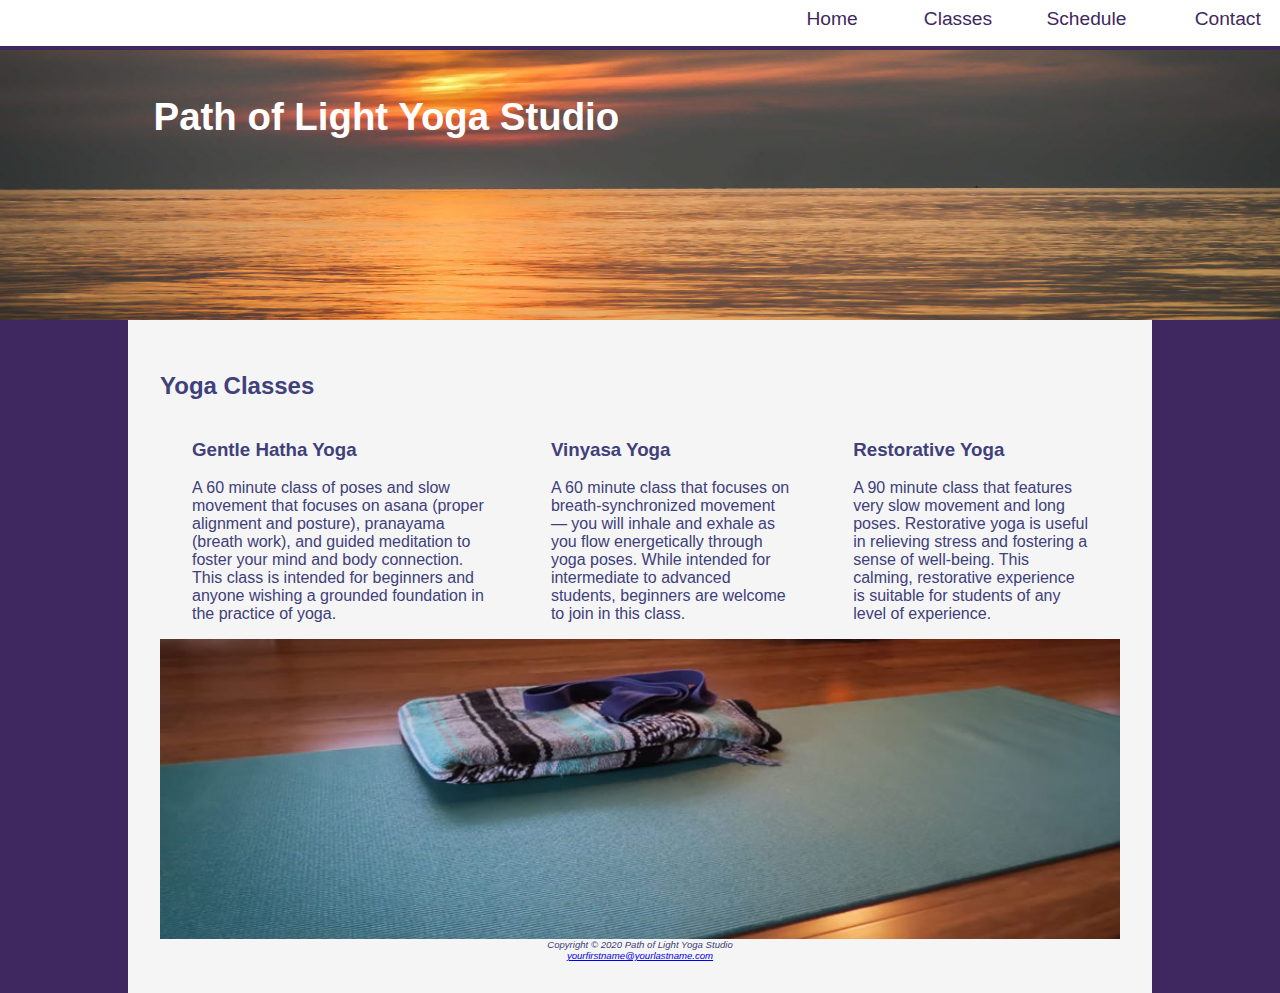
==== classes.html @ 9cf7a8ab "copied starter files" ====
<!DOCTYPE html>
<html lang="en">
<head>
<title>Path of Light Yoga Studio :: Classes</title>
<meta charset="utf-8">
<meta name="viewport" content="width=device-width, initial-scale=1.0">
<link href="yoga.css" rel="stylesheet">
</head>
<body>
  <header class="content">
    <h1><a href="index.html">Path of Light Yoga Studio</a></h1>
  </header>
  <nav>
    <ul>
	  <li><a href="index.html">Home</a></li>
      <li><a href="classes.html">Classes</a></li>
	  <li><a href="schedule.html">Schedule</a></li>
	  <li><a href="contact.html">Contact</a></li>
	</ul>
  </nav>
  <div id="wrapper">
  <main>
	<h2>Yoga Classes</h2>
	<div id="flow">
    <section>
      <h3>Gentle Hatha Yoga</h3>
      <p>A 60 minute class of poses and slow movement that focuses on asana (proper alignment and posture), 
pranayama (breath work), and guided meditation to foster your mind and body connection. 
This class is intended for beginners and anyone wishing a grounded foundation in the practice of yoga. </p>
    </section>
	<section>
      <h3>Vinyasa Yoga</h3>
      <p>A 60 minute class that focuses on breath-synchronized movement &mdash; you will inhale and exhale as you 
flow energetically through yoga poses. While intended for intermediate to advanced students,
 beginners are welcome to join in this class.</p>
     </section>
	 <section>
      <h3>Restorative Yoga</h3>
      <p>A 90 minute class that features very slow movement and long poses. Restorative yoga is 
useful in relieving stress and fostering a sense of well-being. 
This calming, restorative experience is suitable for students of any level of experience.</p>
    </section>
	</div>
	<div id="mathero">
    </div>
  </main>
  <footer>
Copyright &copy; 2020 Path of Light Yoga Studio<br>
<a href="mailto:yourfirstname@yourlastname.com">yourfirstname@yourlastname.com</a>
  </footer>
</div>
</body>
</html>
---- yoga.css ----
* { box-sizing: border-box; }
body { background-color: #3F2860;
       color: #40407A;
	   font-family: Verdana, Arial, sans-serif;
	   margin: 0;
}
#wrapper { background-color: #F5F5F5;
    	   padding: 2em; 
}
header { background-color: #40407A;
        background-image: url(sunrise.jpg);
		background-size: 100% 100%; 
		color: #FFF;
		font-size: 90%;
		margin-top: 50px;
		min-height: 200px;
}
header a { text-decoration: none; }
header a:link       { color: #FFF; }
header a:visited { color: #FFF; }
header a:hover    { color: #EDF5F5; }
.home, .content { height: 20vh;
        padding-left: 10%;
		padding-top: 2em; }
nav { background-color: #FFF;
	padding: 1em;
	position: fixed;
	left: 0;
	top: 0;
	margin: 0;
	padding-top: 0.5em;
	padding-right: 0em;
	text-align: right;
	width: 100%;
	z-index: 9999;
}
nav a { display: block;
	  text-decoration: none; 
}
nav a:link { color: #3F2860; }
nav a:visited { color: #497777; }
nav a:hover { color: #A26100;  }
nav ul { display: flex; 
       flex-flow: row wrap;
	   font-size: 1.2em;
	   list-style-type: none; 
	   margin: 0;
}
nav li { display: inline;
      /* top/bottom left/right */
	  padding: 0 1em;
	  width: 40%; }
#mathero { background-image: url(yogamat.jpg);
		   background-repeat: no-repeat;
		   background-size: cover;
		   height: 300px;
		   display: none; }
#loungehero { background-image: url(yogalounge.jpg);
		   background-repeat: no-repeat;
		   background-size: cover;
		   height: 300px;
		   display: none; }
#mobile { display: inline; }
#desktop { display: none; }
.studio { font-style: italic; }
section { padding-left: .5em;
        padding-right: .5em; }
footer {   font-size: .60em;
		 font-style: italic;
		 text-align: center; 
}
@media (min-width: 600px) { 
		nav ul { flex-flow: row nowrap;
		          justify-content: flex-end; }
		nav li { width: 7em; }
		section { padding-left: 2em;
		          padding-right: 2em; }
		#mathero, #loungehero { display: block; 
		                        padding-bottom: 1em; }
		#flow { display: flex;
		        flex-direction: row; }
		#mobile { display: none; }
		#desktop { display: inline; }
}
@media (min-width: 1024px) { 
		header { font-size: 120%; }
		.home { height: 50vh;
		        padding-left: 8em;
				 padding-top: 5em;}
		.content { height: 30vh;
				   padding-left: 8em;
				   padding-top: 1em; }
		#wrapper { margin: auto;
		           width: 80%; }
}
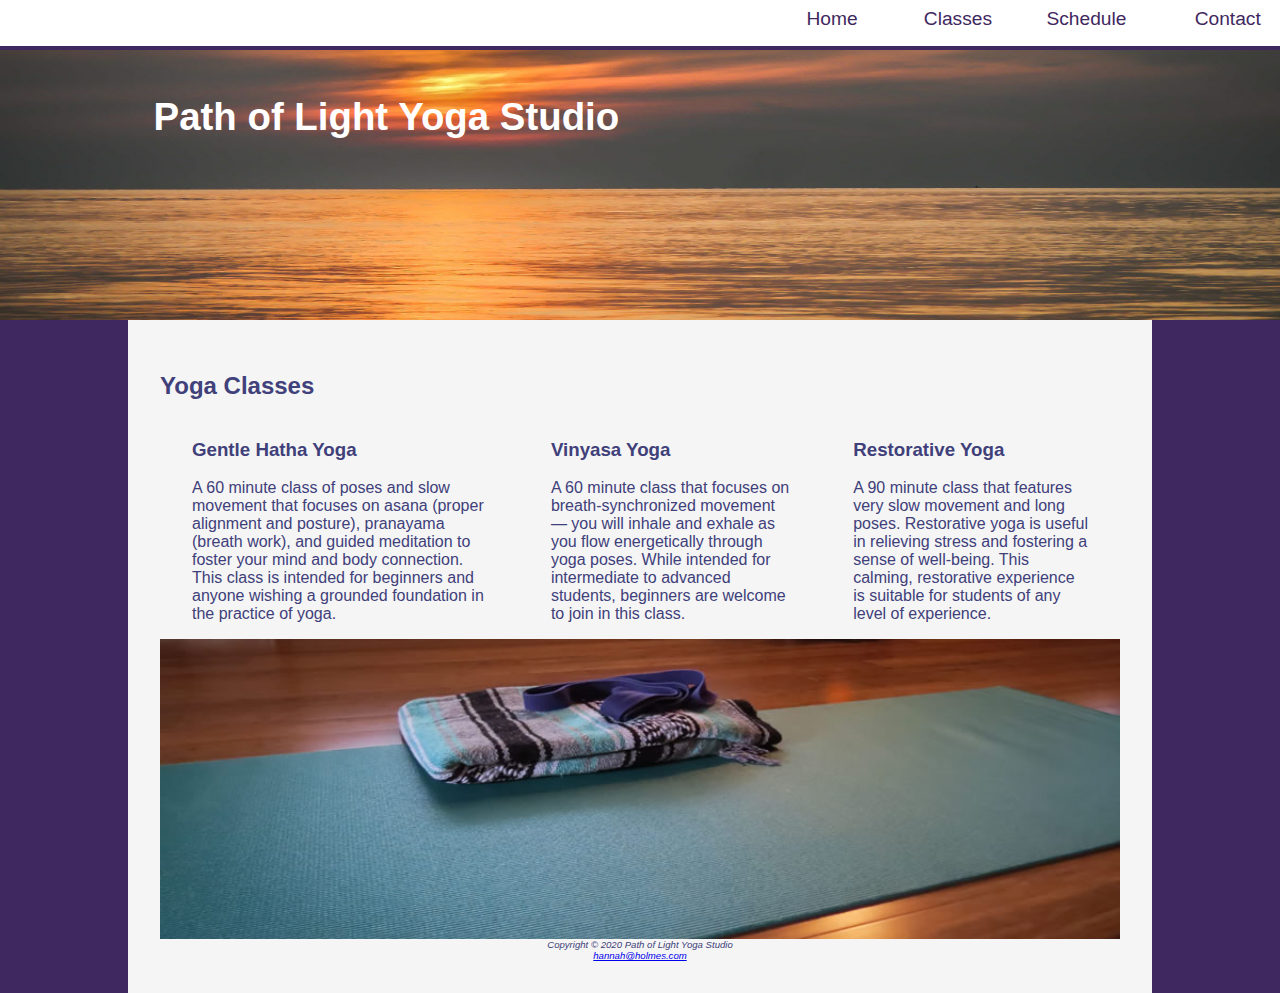
==== commit 7627ecc2: "updated based on feedback" ====
--- a/classes.html
+++ b/classes.html
@@ -46,7 +46,7 @@
   </main>
   <footer>
 Copyright &copy; 2020 Path of Light Yoga Studio<br>
-<a href="mailto:yourfirstname@yourlastname.com">yourfirstname@yourlastname.com</a>
+<a href="mailto:hannah@holmes.com">hannah@holmes.com</a>
   </footer>
 </div>
 </body>
--- a/yoga.css
+++ b/yoga.css
@@ -69,6 +69,44 @@
 		 font-style: italic;
 		 text-align: center; 
 }
+
+
+table {
+	width: 60%;
+	border: 1px solid #3F2860;
+	border-collapse: collapse;
+	margin-bottom: 1em;
+	margin-left: auto;
+	margin-right: auto;
+}
+
+td, th {
+	padding: 5px;
+	border: 1px solid #3F2860;
+}
+
+tr:nth-of-type(even) {
+	background-color: #DBE8E9;
+}
+
+caption {
+	margin: 1em;
+	font-weight: bold;
+	font-size: 120%;
+}
+
+form {
+	display: flex;
+	padding-left: 1em;
+	width: 80%;
+	flex-direction: column;
+}
+
+input, textarea {
+	margin-bottom: 0.5em;
+}
+
+
 @media (min-width: 600px) { 
 		nav ul { flex-flow: row nowrap;
 		          justify-content: flex-end; }
@@ -81,6 +119,18 @@
 		        flex-direction: row; }
 		#mobile { display: none; }
 		#desktop { display: inline; }
+		form { display: grid;
+				grid-template-rows: auto;
+				grid-template-columns: 12em 1fr;
+				grid-gap: 1em; gap: 1em;
+				width: 60%;
+				}
+		input[type="submit"] { grid-column: 2 / 3;
+								width: 9em; 
+		}
+		label { 
+			text-align: right;
+		}
 }
 @media (min-width: 1024px) { 
 		header { font-size: 120%; }
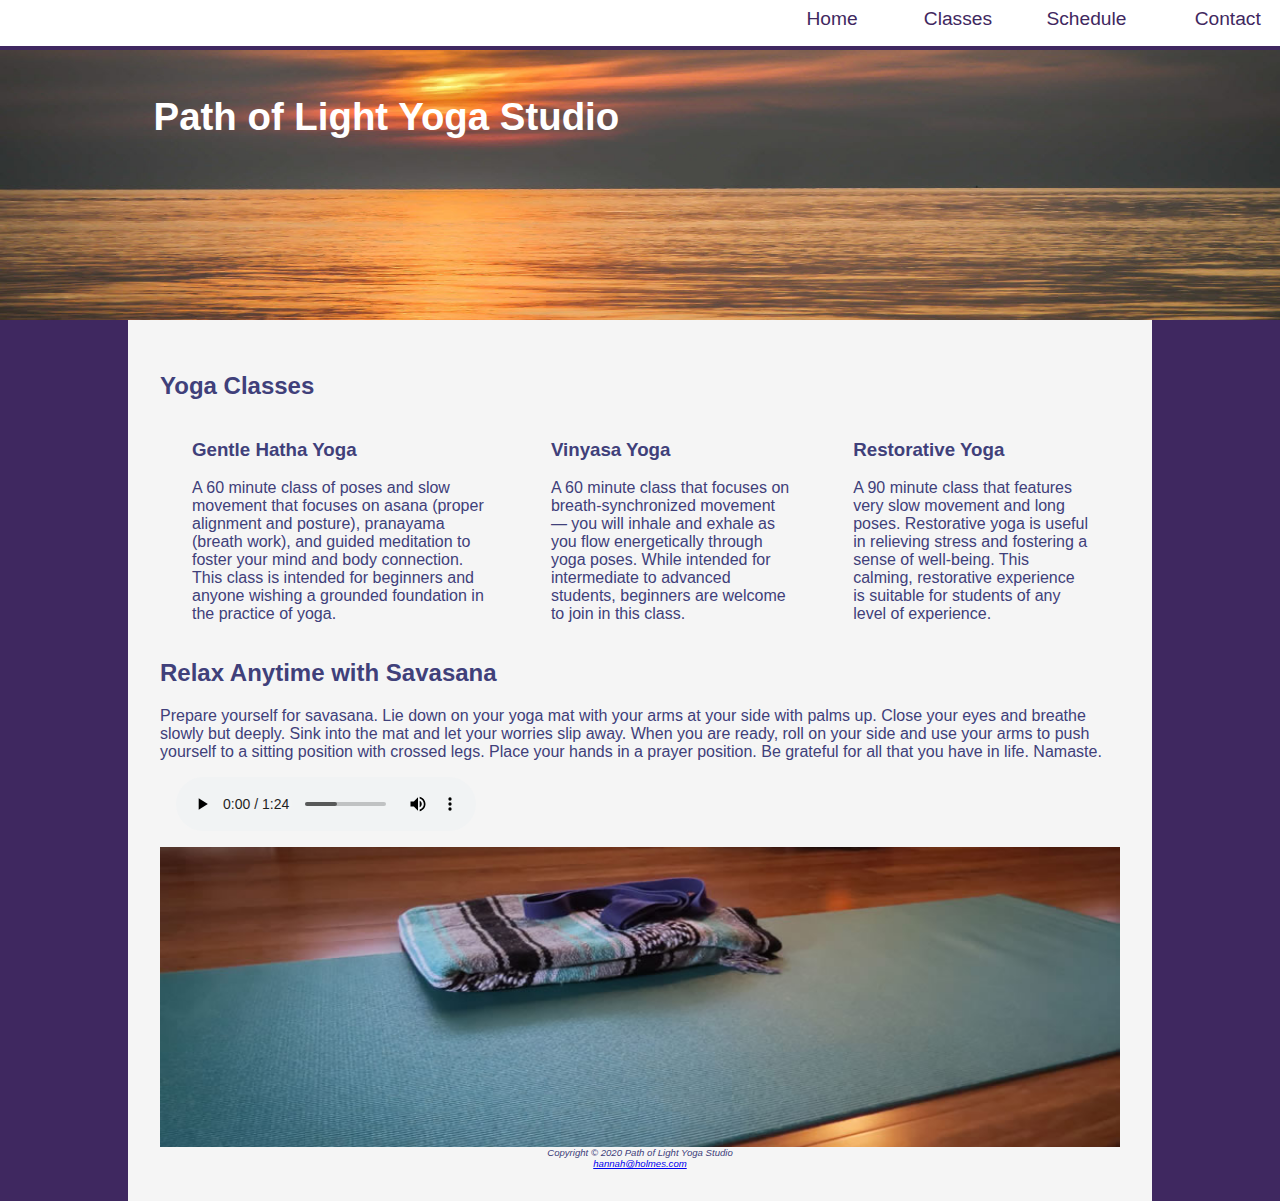
==== commit 1cdfd086: "finished ch 11 assignment" ====
--- a/classes.html
+++ b/classes.html
@@ -41,6 +41,16 @@
 This calming, restorative experience is suitable for students of any level of experience.</p>
     </section>
 	</div>
+  <h2>Relax Anytime with Savasana</h2>
+  <p>Prepare yourself for savasana. Lie down on your yoga mat with your arms at your side 
+    with palms up. Close your eyes and breathe slowly but deeply. Sink into the mat and let 
+    your worries slip away. When you are ready, roll on your side and use your arms to push 
+    yourself to a sitting position with crossed legs. Place your hands in a prayer position. 
+    Be grateful for all that you have in life. Namaste.</p>
+  <audio controls="controls">
+    <source src="savasana.mp3" type="audio/mpeg">
+    <source src="savasana.ogg" type="audio/ogg">
+  </audio>
 	<div id="mathero">
     </div>
   </main>
--- a/yoga.css
+++ b/yoga.css
@@ -106,6 +106,10 @@
 	margin-bottom: 0.5em;
 }
 
+audio {
+	display: block;
+	margin: 1em;
+}
 
 @media (min-width: 600px) { 
 		nav ul { flex-flow: row nowrap;
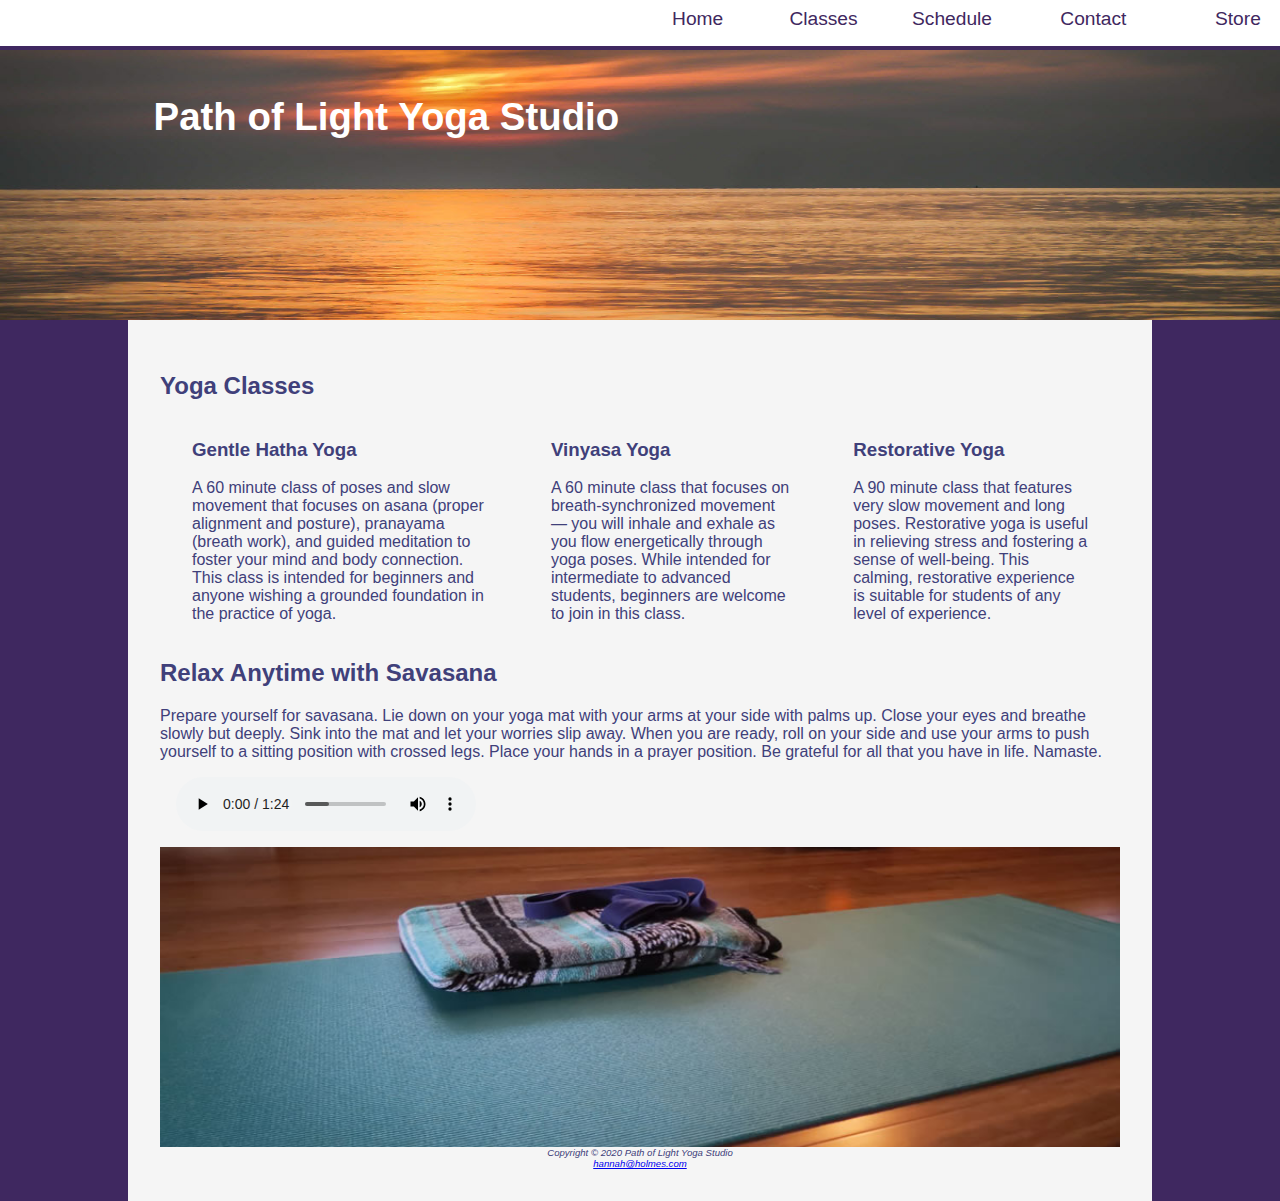
==== commit bcabdc60: "updating from past few assignments" ====
--- a/classes.html
+++ b/classes.html
@@ -4,6 +4,7 @@
 <title>Path of Light Yoga Studio :: Classes</title>
 <meta charset="utf-8">
 <meta name="viewport" content="width=device-width, initial-scale=1.0">
+<meta name="description" content="Path of Light Yoga Studio, the area's premier yoga destination, offers restorative, gentle, and vinyasa yoga classes suitable for beginner yogis and advanced practitioners.">
 <link href="yoga.css" rel="stylesheet">
 </head>
 <body>
@@ -13,9 +14,10 @@
   <nav>
     <ul>
 	  <li><a href="index.html">Home</a></li>
-      <li><a href="classes.html">Classes</a></li>
+    <li><a href="classes.html">Classes</a></li>
 	  <li><a href="schedule.html">Schedule</a></li>
 	  <li><a href="contact.html">Contact</a></li>
+    <li><a href="store.html">Store</a></li>
 	</ul>
   </nav>
   <div id="wrapper">
@@ -50,6 +52,7 @@
   <audio controls="controls">
     <source src="savasana.mp3" type="audio/mpeg">
     <source src="savasana.ogg" type="audio/ogg">
+    <a href="savasana.mp3">Savasana Yoga Meditation</a> (MP3)
   </audio>
 	<div id="mathero">
     </div>
--- a/yoga.css
+++ b/yoga.css
@@ -111,13 +111,25 @@
 	margin: 1em;
 }
 
+#storehero {
+	background-image: url(store.jpg);
+	background-repeat: no-repeat;
+	background-size: cover;
+	height: 300px;
+	display: none; 
+}
+
+section form {
+	padding-bottom: 1em;
+}
+
 @media (min-width: 600px) { 
 		nav ul { flex-flow: row nowrap;
 		          justify-content: flex-end; }
 		nav li { width: 7em; }
 		section { padding-left: 2em;
 		          padding-right: 2em; }
-		#mathero, #loungehero { display: block; 
+		#mathero, #loungehero, #storehero { display: block; 
 		                        padding-bottom: 1em; }
 		#flow { display: flex;
 		        flex-direction: row; }
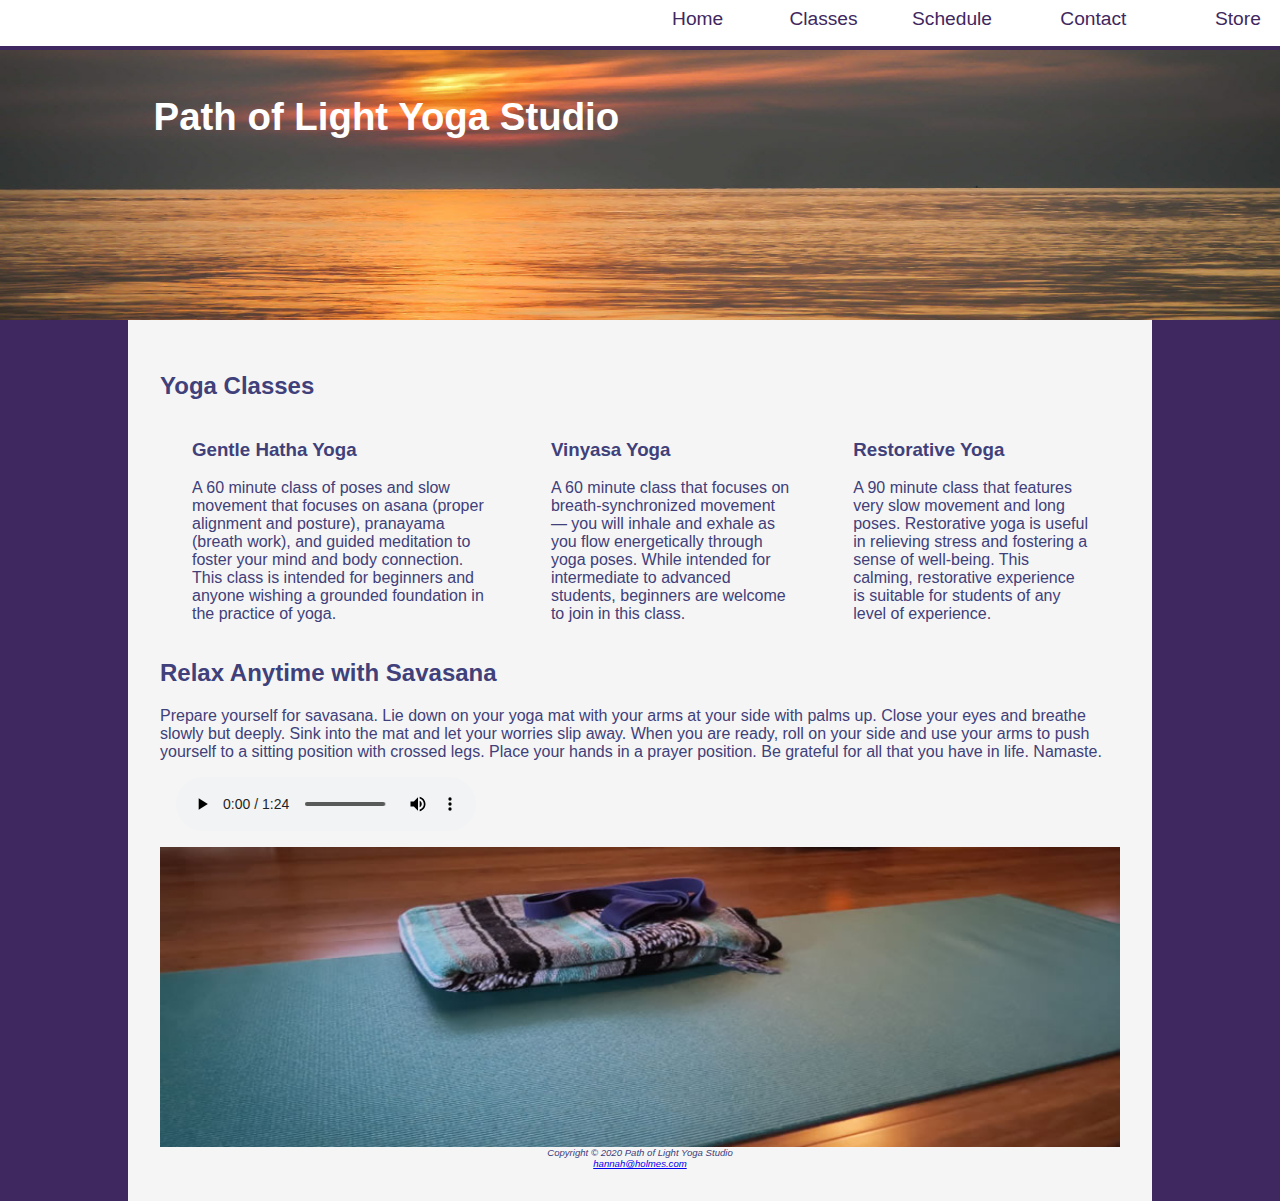
==== commit 05b1aba4: "finished ch 14 assignment using js" ====
--- a/classes.html
+++ b/classes.html
@@ -7,7 +7,7 @@
 <meta name="description" content="Path of Light Yoga Studio, the area's premier yoga destination, offers restorative, gentle, and vinyasa yoga classes suitable for beginner yogis and advanced practitioners.">
 <link href="yoga.css" rel="stylesheet">
 </head>
-<body>
+<body onload="alert('Yin Yoga classes begin next month!');">
   <header class="content">
     <h1><a href="index.html">Path of Light Yoga Studio</a></h1>
   </header>
